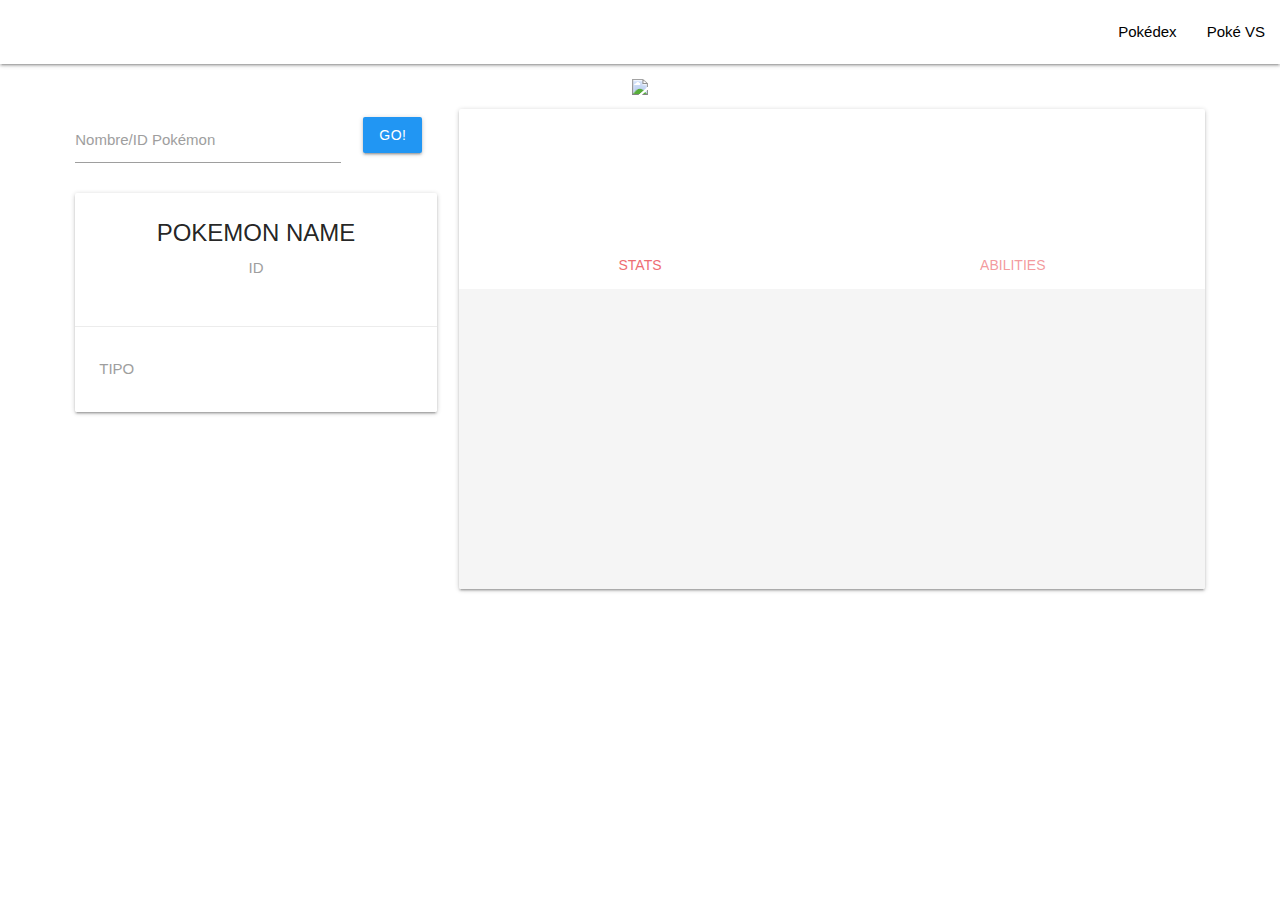
==== index.html @ 33feda92 "Add Graphic and Abilities to pokedex" ====
<!DOCTYPE html>
<html lang="en">
  <head>
    <meta charset="UTF-8" />
    <meta name="viewport" content="width=device-width, initial-scale=1.0" />
    <meta name="author" content="Felipe Castro Richter" />
    <title>Pokédex</title>

    <!-- Materialize CSS -->
    <link rel="stylesheet" href="https://cdnjs.cloudflare.com/ajax/libs/materialize/1.0.0/css/materialize.min.css" />
    <!-- Site CSS -->
    <link rel="stylesheet" href="assets/css/main.css" />
  </head>
  <body>
    <!-- Navbar -->
    <nav>
      <div class="nav-wrapper white">
        <a href="index.html" class="brand-logo"><img class="nav__logo" src="https://user-images.githubusercontent.com/37731582/39395092-949193b4-4ada-11e8-9f21-c049a771bbcc.png" alt=""/></a>
        <ul id="nav-mobile" class="right hide-on-med-and-down">
          <li><a href="#" class="black-text">Pokédex</a></li>
          <li><a href="versus.html" class="black-text">Poké VS</a></li>
        </ul>
      </div>
    </nav>

    <!-- Main section -->
    <section class="section container">
      <div class="row">
        <!-- Pokeball Banner -->
        <div class="col s12 center">
          <img src="https://img.icons8.com/color/85/000000/fight-pokemon.png" />
        </div>

        <!-- Pokemon -->
        <div class="col s12 m4 pokemon">
          <div class="row">
            <form id="form1" class="col s12">
              <div class="row">
                <div class="input-field col s9">
                  <input id="input1" type="text" class="autocomplete" />
                  <label for="input1">Nombre/ID Pokémon</label>
                </div>
                <div class="input-field col s3">
                  <button id="btn1" class="btn waves-effect" type="submit" name="action">Go!</button>
                </div>
              </div>
            </form>
          </div>
          <div class="card hoverable s12">
            <div class="card-content center">
              <span id="poke-name1" class="card-title">POKEMON NAME</span>
              <p class="grey-text">ID <span id="poke-number1"></span></p>
              <img id="poke-image1" src="" />
            </div>
            <div class="card-action">
              <p class="grey-text">TIPO <span id="poke-type1"></span></p>
            </div>
          </div>
        </div>

        <!-- Pokemon Info -->
        <div class="col s12 m8">
          <div class="card">
            <div class="card-content">
              <div class="row">
                <div class="col s3"></div>
                <div class="col s9"></div>
              </div>
              <div class="row">
                <div class="col s3"></div>
                <div class="col s9"></div>
              </div>
              <div class="row">
                <div class="col s3"></div>
                <div class="col s9"></div>
              </div>
              <div class="row">
                <div class="col s3"></div>
                <div class="col s9"></div>
              </div>
            </div>
            <div class="card-tabs">
              <ul class="tabs tabs-fixed-width">
                <li class="tab"><a class="active" href="#stats">STATS</a></li>
                <li class="tab"><a href="#abilities">ABILITIES</a></li>
              </ul>
            </div>
            <div class="card-content grey lighten-4">
              <div id="stats">
                <div id="stats__graph"></div>
              </div>
              <div id="abilities"></div>
            </div>
          </div>
        </div>
        

    <!-- Scripts -->
    <div>
      <!-- jQuery -->
      <script src="https://code.jquery.com/jquery-3.4.1.min.js" integrity="sha256-CSXorXvZcTkaix6Yvo6HppcZGetbYMGWSFlBw8HfCJo=" crossorigin="anonymous"></script>
      <!-- Materialize JS -->
      <script src="https://cdnjs.cloudflare.com/ajax/libs/materialize/1.0.0/js/materialize.min.js"></script>
      <!-- CanvasJS -->
      <script src="https://cdnjs.cloudflare.com/ajax/libs/canvasjs/1.7.0/jquery.canvasjs.min.js"></script>
      <!-- Site script -->
      <script src="assets/js/main.js"></script>
    </div>
  </body>
</html>
---- assets/css/main.css ----
/* Navbar */
.nav__logo {
  object-fit: contain;
  height: 64px;
}

/* Main section */
.main {
  background-color: crimson;
}
a.canvasjs-chart-credit {
  display: none;
}

.label__list {
  padding: 0;
}
.chart__label {
  padding-top: 1rem;
  font-size: 0.8rem;
  height: 35px;
}

#poke-image1,
#poke-image2 {
  height: 128px;
}

.container {
  width: 90%;
}

.vs {
  z-index: 0;
}

.card {
  z-index: 1;
}

#btn1 {
  background-color: #2196f3;
}

#btn2 {
  background-color: #ff3d00;
}

.card-content.grey {
  height: 300px;
}

.pokemon .row {
  margin-bottom: 0;
}
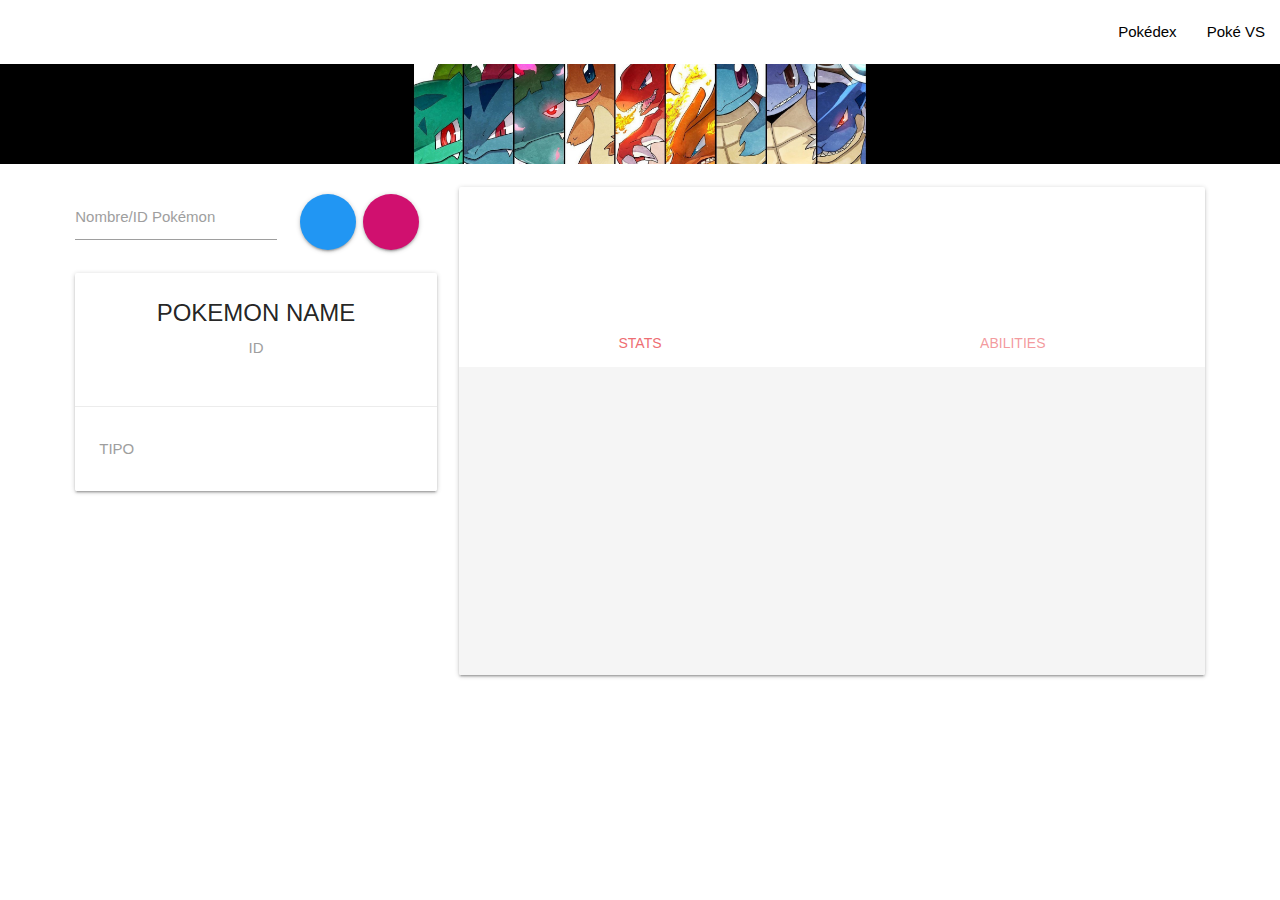
==== commit 01151289: "Add banner and ability text" ====
--- a/index.html
+++ b/index.html
@@ -6,6 +6,8 @@
     <meta name="author" content="Felipe Castro Richter" />
     <title>Pokédex</title>
 
+    <!-- Font Awesome -->
+    <script src="https://kit.fontawesome.com/0013c2e76c.js" crossorigin="anonymous"></script>
     <!-- Materialize CSS -->
     <link rel="stylesheet" href="https://cdnjs.cloudflare.com/ajax/libs/materialize/1.0.0/css/materialize.min.css" />
     <!-- Site CSS -->
@@ -23,28 +25,33 @@
       </div>
     </nav>
 
+    <!-- Pokeball Banner -->
+    <div id="banner" class="col s12 center">
+      <img src="./assets/img/poke-banner.jpg" />
+    </div>
+
     <!-- Main section -->
     <section class="section container">
       <div class="row">
-        <!-- Pokeball Banner -->
-        <div class="col s12 center">
-          <img src="https://img.icons8.com/color/85/000000/fight-pokemon.png" />
-        </div>
+        
 
         <!-- Pokemon -->
         <div class="col s12 m4 pokemon">
           <div class="row">
-            <form id="form1" class="col s12">
+            <form id="form1" class="col s9">
               <div class="row">
-                <div class="input-field col s9">
+                <div class="input-field col s9 center">
                   <input id="input1" type="text" class="autocomplete" />
                   <label for="input1">Nombre/ID Pokémon</label>
                 </div>
                 <div class="input-field col s3">
-                  <button id="btn1" class="btn waves-effect" type="submit" name="action">Go!</button>
+                  <button id="btn1" class="btn-floating btn-large waves-effect waves-light" type="submit" name="action"><i class="fas fa-search"></i></button>
                 </div>
               </div>
             </form>
+            <div class="input-field col s3">
+              <button id="btnRandom1" class="btn-floating btn-large waves-effect waves-light"><i class="fas fa-random"></i></button>
+            </div>
           </div>
           <div class="card hoverable s12">
             <div class="card-content center">
@@ -58,7 +65,7 @@
           </div>
         </div>
 
-        <!-- Pokemon Info -->
+        <!-- Pokemon Data -->
         <div class="col s12 m8">
           <div class="card">
             <div class="card-content">
--- a/assets/css/main.css
+++ b/assets/css/main.css
@@ -47,9 +47,50 @@
 }
 
 .card-content.grey {
-  height: 300px;
+  /* height: ; */
 }
 
 .pokemon .row {
   margin-bottom: 0;
 }
+
+#btnRandom1 {
+  /* background-color: #ffb000; */
+  background-color: #d0106f;
+}
+
+button {
+  border-radius: 10px;
+}
+
+#form1 {
+  padding-right: 0;
+}
+
+#stats {
+  height: 260px;
+}
+
+#banner {
+  height: 100px;
+  background-color: black;
+  /* background-image: linear-gradient(to bottom, rgba(245, 246, 252, 0.52), rgba(117, 19, 93, 0.73)); */
+}
+
+#banner img {
+  height: 100px;
+  width: 40%;
+  object-fit: cover;
+  object-position: 0 calc(100vw -170px);
+}
+
+/* #banner:after {
+  content: "";
+  position: absolute;
+  left: 0;
+  top: 64px;
+  width: 100%;
+  height: 150px;
+  display: inline-block;
+  background: linear-gradient(to top, rgba(255, 255, 255, 1) 0%, rgba(255, 255, 255, 0) 30%, rgba(255, 255, 255, 0) 100%); W3C
+} */
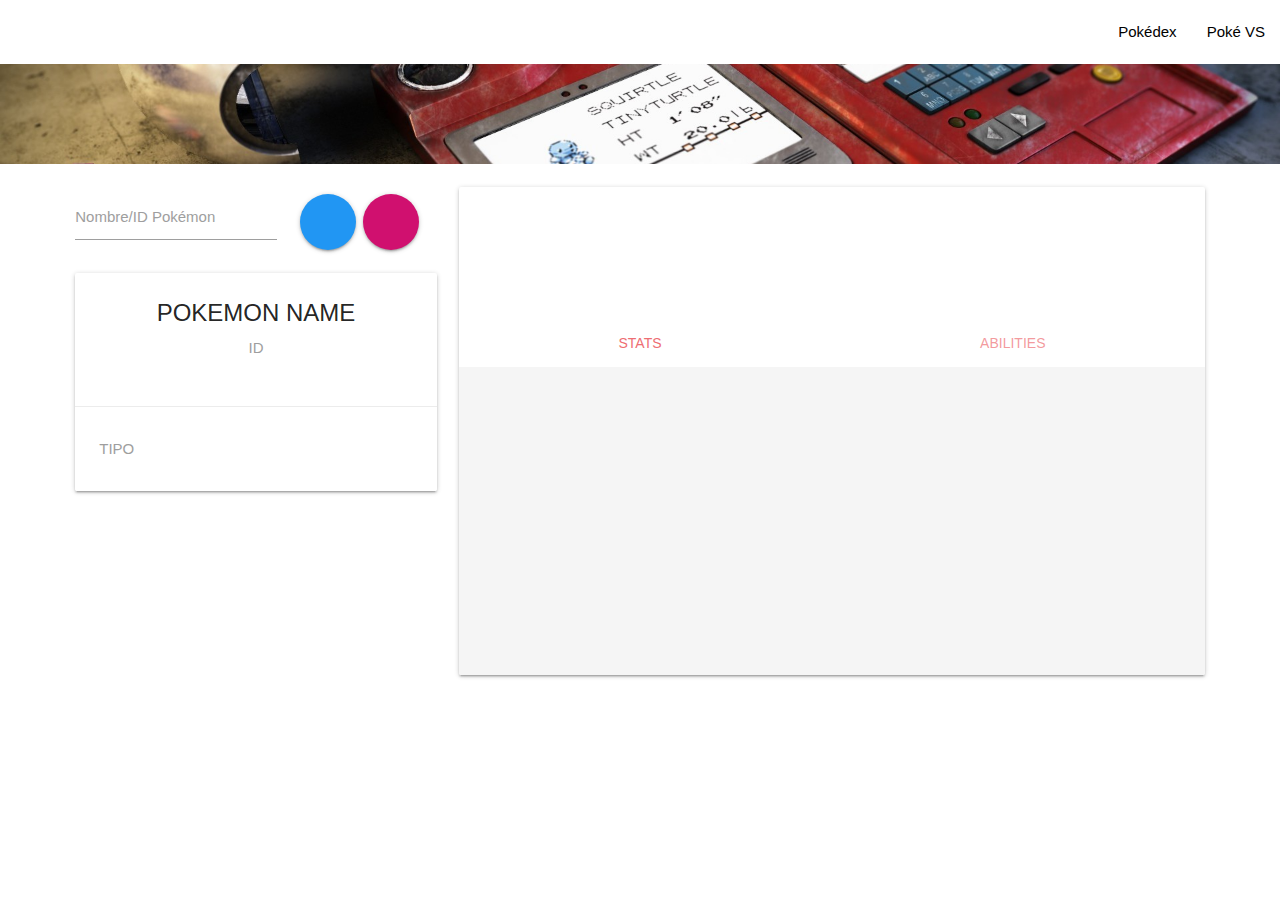
==== commit 2cc09773: "Change banner image" ====
--- a/index.html
+++ b/index.html
@@ -27,7 +27,7 @@
 
     <!-- Pokeball Banner -->
     <div id="banner" class="col s12 center">
-      <img src="./assets/img/poke-banner.jpg" />
+      <img src="./assets/img/poke-banner-2.jpg" />
     </div>
 
     <!-- Main section -->
--- a/assets/css/main.css
+++ b/assets/css/main.css
@@ -46,10 +46,6 @@
   background-color: #ff3d00;
 }
 
-.card-content.grey {
-  /* height: ; */
-}
-
 .pokemon .row {
   margin-bottom: 0;
 }
@@ -79,18 +75,7 @@
 
 #banner img {
   height: 100px;
-  width: 40%;
+  width: 100%;
   object-fit: cover;
-  object-position: 0 calc(100vw -170px);
+  object-position: 0 -250px;
 }
-
-/* #banner:after {
-  content: "";
-  position: absolute;
-  left: 0;
-  top: 64px;
-  width: 100%;
-  height: 150px;
-  display: inline-block;
-  background: linear-gradient(to top, rgba(255, 255, 255, 1) 0%, rgba(255, 255, 255, 0) 30%, rgba(255, 255, 255, 0) 100%); W3C
-} */
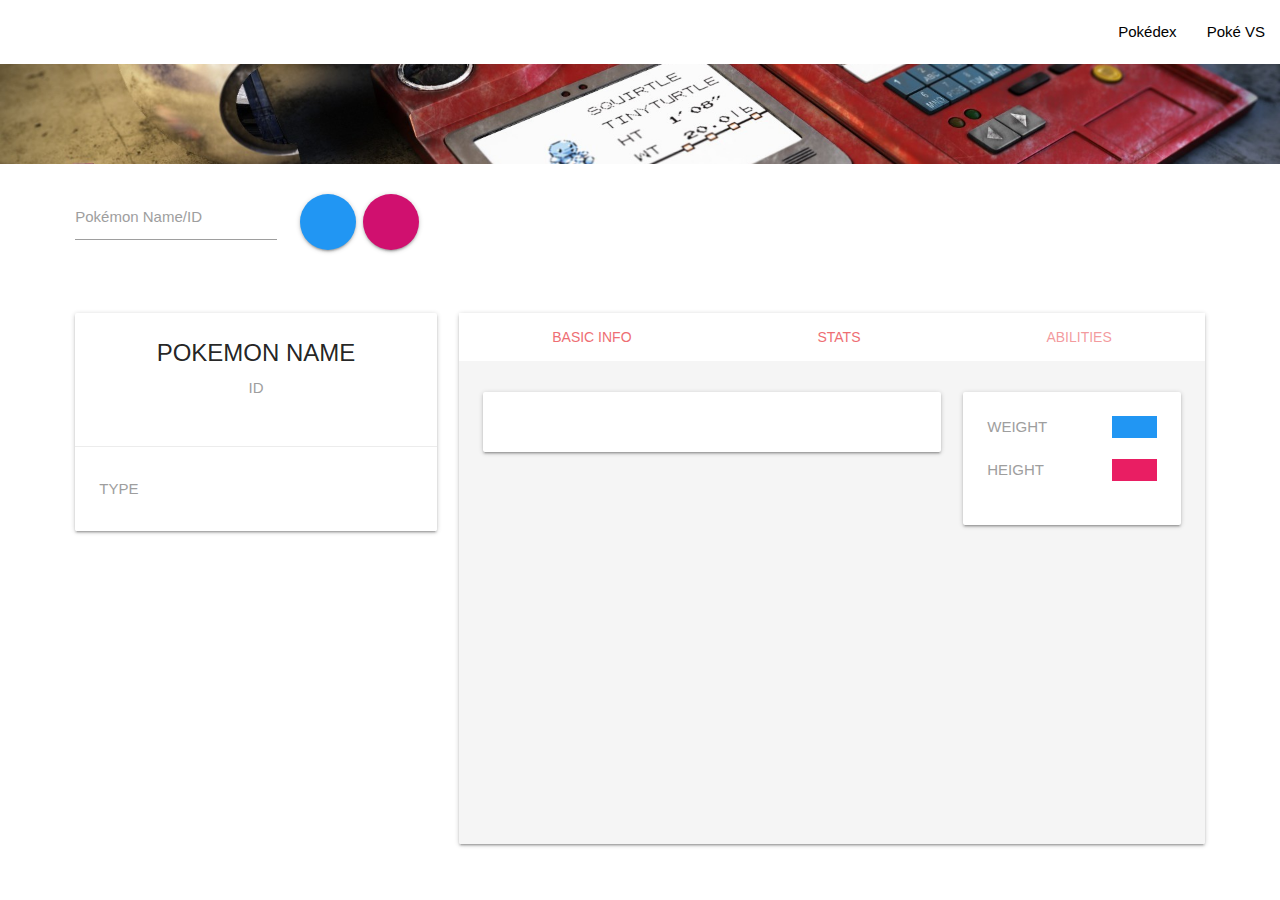
==== commit 834a1262: "Minor fix and add favicon" ====
--- a/index.html
+++ b/index.html
@@ -12,6 +12,8 @@
     <link rel="stylesheet" href="https://cdnjs.cloudflare.com/ajax/libs/materialize/1.0.0/css/materialize.min.css" />
     <!-- Site CSS -->
     <link rel="stylesheet" href="assets/css/main.css" />
+    <!-- Favicon -->
+    <link rel="icon" href="assets/img/favicon-32.png" sizes="32x32">
   </head>
   <body>
     <!-- Navbar -->
@@ -33,26 +35,27 @@
     <!-- Main section -->
     <section class="section container">
       <div class="row">
+        <!-- Search -->
+        <div class="row">
+          <form id="form1" class="col s9 m3">
+            <div class="row">
+              <div class="input-field col s9 center">
+                <input id="input1" type="text" class="autocomplete" />
+                <label for="input1">Pokémon Name/ID</label>
+              </div>
+              <div class="input-field col s3">
+                <button id="btn1" class="btn-floating btn-large waves-effect waves-light" type="submit" name="action"><i class="fas fa-search"></i></button>
+              </div>
+            </div>
+          </form>
+          <div class="input-field col s3">
+            <button id="btnRandom1" class="btn-floating btn-large waves-effect waves-light"><i class="fas fa-random"></i></button>
+          </div>
+        </div>
         
-
         <!-- Pokemon -->
         <div class="col s12 m4 pokemon">
-          <div class="row">
-            <form id="form1" class="col s9">
-              <div class="row">
-                <div class="input-field col s9 center">
-                  <input id="input1" type="text" class="autocomplete" />
-                  <label for="input1">Nombre/ID Pokémon</label>
-                </div>
-                <div class="input-field col s3">
-                  <button id="btn1" class="btn-floating btn-large waves-effect waves-light" type="submit" name="action"><i class="fas fa-search"></i></button>
-                </div>
-              </div>
-            </form>
-            <div class="input-field col s3">
-              <button id="btnRandom1" class="btn-floating btn-large waves-effect waves-light"><i class="fas fa-random"></i></button>
-            </div>
-          </div>
+          
           <div class="card hoverable s12">
             <div class="card-content center">
               <span id="poke-name1" class="card-title">POKEMON NAME</span>
@@ -60,7 +63,7 @@
               <img id="poke-image1" src="" />
             </div>
             <div class="card-action">
-              <p class="grey-text">TIPO <span id="poke-type1"></span></p>
+              <p class="grey-text">TYPE <span id="poke-type1"></span></p>
             </div>
           </div>
         </div>
@@ -68,31 +71,39 @@
         <!-- Pokemon Data -->
         <div class="col s12 m8">
           <div class="card">
-            <div class="card-content">
-              <div class="row">
-                <div class="col s3"></div>
-                <div class="col s9"></div>
-              </div>
-              <div class="row">
-                <div class="col s3"></div>
-                <div class="col s9"></div>
-              </div>
-              <div class="row">
-                <div class="col s3"></div>
-                <div class="col s9"></div>
-              </div>
-              <div class="row">
-                <div class="col s3"></div>
-                <div class="col s9"></div>
-              </div>
-            </div>
+            
             <div class="card-tabs">
               <ul class="tabs tabs-fixed-width">
+                <li class="tab"><a class="active" href="#basic">BASIC INFO</a></li>
                 <li class="tab"><a class="active" href="#stats">STATS</a></li>
                 <li class="tab"><a href="#abilities">ABILITIES</a></li>
               </ul>
             </div>
             <div class="card-content grey lighten-4">
+              
+              <div id="basic">
+                <div class="row">
+                  <div class="col s8">
+                    <div class="card hoverable">
+                      <div class="card-content">
+                        <h6 id="poke-description"></h6>
+                      </div>
+                    </div>
+                  </div>
+                  <div class="col s4">
+                    <div class="card hoverable">
+                      <div class="card-content">
+                        <div class="row">
+                          <p class="col s12 grey-text">WEIGHT <span id="poke-weight" class="badge blue white-text"></span></p>
+                        </div>
+                        <div class="row">
+                          <p class="col s12 grey-text">HEIGHT <span id="poke-height" class="badge pink white-text"></span></p>
+                        </div>
+                      </div>
+                    </div>
+                  </div>
+                </div>
+              </div>
               <div id="stats">
                 <div id="stats__graph"></div>
               </div>
